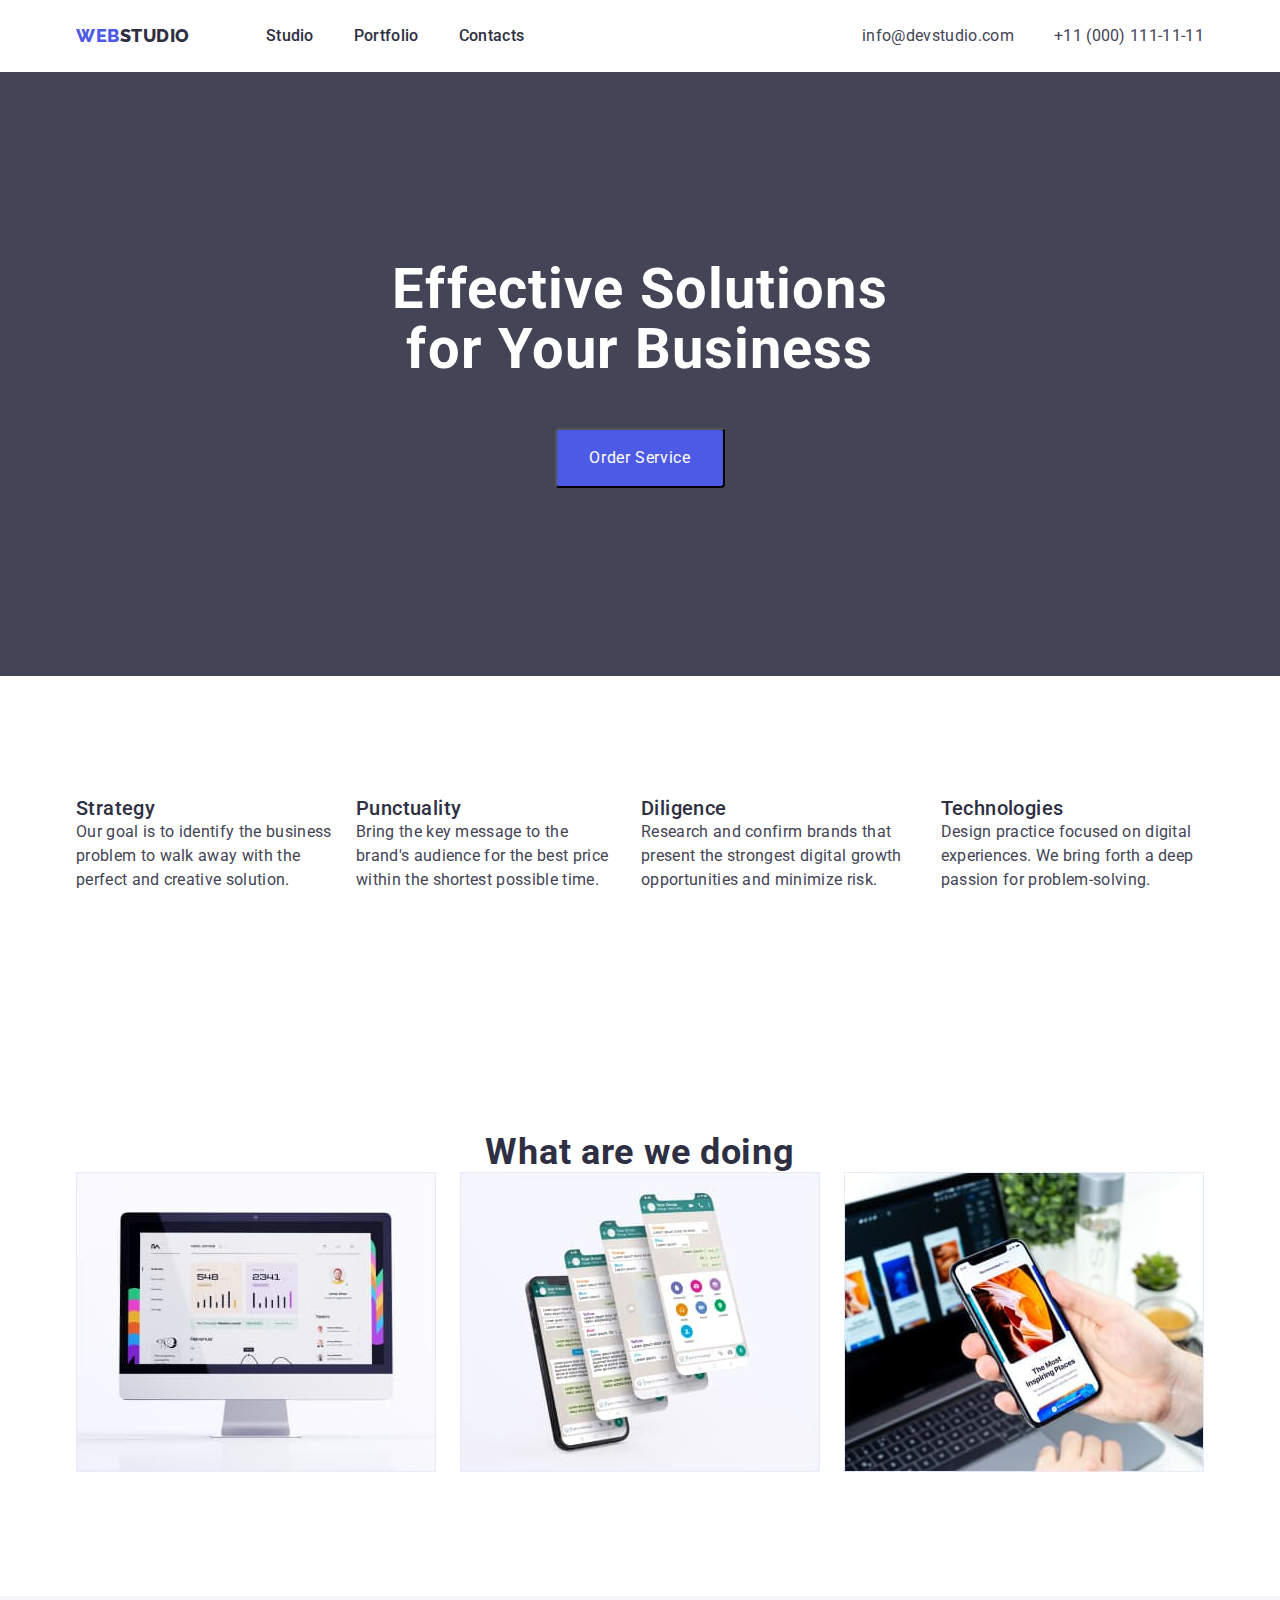
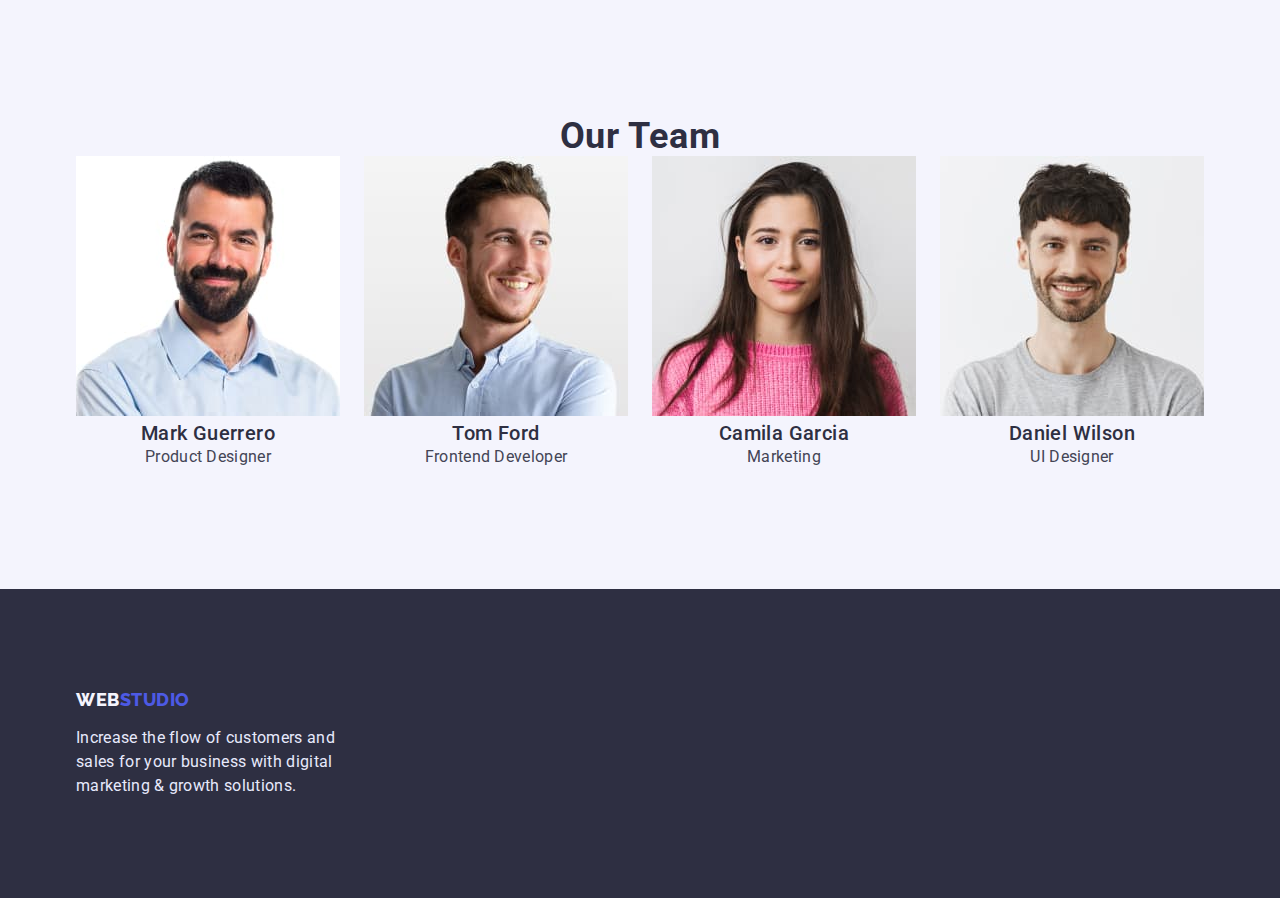
==== index.html @ 2b654e38 "goit-markup-hw-04" ====
<!DOCTYPE html>
<html lang="en">

<head>
    <meta charset="UTF-8">
    <meta http-equiv="X-UA-Compatible" content="IE=edge">
    <meta name="viewport" content="width=device-width, initial-scale=1.0">
    <link rel="stylesheet"
        href="https://cdnjs.cloudflare.com/ajax/libs/modern-normalize/1.0.0/modern-normalize.min.css">
    <link rel="preconnect" href="https://fonts.googleapis.com">
    <link rel="preconnect" href="https://fonts.gstatic.com" crossorigin>
    <link
        href="https://fonts.googleapis.com/css2?family=Raleway:wght@800&family=Roboto:ital,wght@0,500;0,700;0,900;1,400&display=swap"
        rel="stylesheet">
    <title>WebStudio</title>
    <link rel="stylesheet" href="./CSS/style.css">

<body>
    <header class="header">
        <div class="container">
            <div class="header-container">
                <nav class="header-nav">
                    <a class="logo" href=" ./index.html"><span class="nameone">Web</span>Studio</a>

                    <ul class="navilinks">
                        <li>
                            <a href="index.html">Studio</a>
                        </li>
                        <li>
                            <a href="portfolio.html">Portfolio</a>
                        </li>
                        <li>
                            <a href="">Contacts</a>
                        </li>

                    </ul>
                </nav>
                <address>
                    <ul class="address">
                        <li>
                            <a href="mailto:info@devstudio.com"> info@devstudio.com </a>
                        </li>
                        <li>
                            <a href="tel:+110001111111">+11 (000) 111-11-11</a>
                        </li>
                    </ul>
                </address>
            </div>
        </div>
    </header>
    <main>

        <section class="hero">
            <div class="container">
                <h1 class="hero-title">Effective Solutions for Your Business</h1>
                <button class="orderbut" type="button ">Order Service</button>
            </div>
        </section>

        <section class="section">
            <div class="container">

                <!-- <h2>Strategy</h2> -->
                <ul class="title-container">
                    <li>
                        <h3 class="title-name">Strategy</h3>
                        <p class="title-about">
                            Our goal is to identify the business problem to walk away with the perfect and creative
                            solution.
                        </p>
                    </li>

                    <li>
                        <h3 class="title-name">Punctuality</h3>
                        <p class="title-about">
                            Bring the key message to the brand's audience for the best price within the shortest
                            possible
                            time.
                        </p>
                    </li>

                    <li>
                        <h3 class="title-name">Diligence</h3>
                        <p class="title-about">
                            Research and confirm brands that present the strongest digital growth opportunities and
                            minimize
                            risk.
                        </p>
                    </li>

                    <li>
                        <h3 class="title-name">Technologies</h3>
                        <p class="title-about">
                            Design practice focused on digital experiences. We bring forth a deep passion for
                            problem-solving.
                        </p>

                    </li>
                </ul>

            </div>
        </section>
        <section class="section">
            <div class="container">
                <div class="photo">
                    <h2> What are we doing </h2>

                    <ul class="photo-title">
                        <li class="image-title">
                            <img src="./images/photo71.jpg" alt="computer" width="360" height="300">
                        </li>
                        <li class="image-title">
                            <img src="./images/photo72.jpg" alt="messenger" width="360" height="300">
                        </li>
                        <li class="image-title">
                            <img src="./images/photo73.jpg" alt="phone" width="360" height="300">
                        </li>
                    </ul>
                </div>
            </div>

        </section>
        <section class="section-team">
            <div class="container">
                <h2 class="our-team">Our Team</h2>
                <ul class="team-class">
                    <li class="team-photo">
                        <img src="./images/mark.jpg" alt="mark" width="264" height="260">
                        <h3 class="team-name">Mark Guerrero</h3>
                        <p class="team-job">
                            Product Designer
                        </p>
                    </li>
                    <li class="team-photo">
                        <img src="./images/tom.jpg" alt="tom" width="264" height="260">
                        <h3 class="team-name"> Tom Ford </h3>
                        <p class="team-job">
                            Frontend Developer
                        </p>
                    </li>
                    <li class="team-photo">
                        <img src="./images/camila.jpg" alt="camila" width="264" height="260">
                        <h3 class="team-name">Camila Garcia</h3>
                        <p class="team-job">
                            Marketing
                        </p>
                    </li>
                    <li class="team-photo">
                        <img src="./images/daniel.jpg" alt="daniel" width="264" height="260">
                        <h3 class="team-name">Daniel Wilson</h3>
                        <p class="team-job">
                            UI Designer
                        </p>
                    </li>
                </ul>
            </div>
        </section>


    </main>
    <footer class="foot">
        <div class="container">
            <a class="footer-logo" href=" ./index.html"><span class="footer-name">Web</span>Studio</a>
            <p class="foter-item">Increase the flow of customers and sales for your business with digital marketing &
                growth
                solutions.</p>
        </div>
    </footer>
</body>

</html>
---- CSS/style.css ----
:root {
    --color-body: #ffff;
    --color-primery: #2E2F42;
    --color-secondary: #434455;
    --color-brand: #4D5AE5;
    --color-firstlight: #F4F4FD;
    --color-secondlight: #E7E9FC;
    --color-withlight: #ffff;
    --color-pressed: #404bbf;
    --color-border: #E7E9FC;
}

body {
    font-family: Roboto, sans-serif;

    color: var(--color-primery)
}

p,
h1,
h2,
h3,
h4,
h5,
h6 {
    margin-top: 0;
    margin-bottom: 0;
}

ul {
    text-decoration: none;
    list-style: none;
    margin: 0;
    padding: 0;
}

/* li { 
    list-style: none;
    margin: 0;
    padding: 0;
    text-decoration: none;
}*/

.section {
    padding: 120px 0;
}

.section-team {
    padding: 120px 0;
}

.container {
    max-width: 1158px;
    width: 100%;
    margin: 0 auto;
    padding: 0 15px;

}

/*header*/

.logo {
    font-family: Raleway, sans-serif;
    text-decoration: none;
    color: var(--color-primery);
    font-size: 18px;
    font-weight: 800;
    text-transform: uppercase;
    letter-spacing: 0.03em;
    line-height: 1.333;

}

.nameone {
    color: var(--color-brand);
}



.navilinks {
    color: var(--color-primery);
    font-size: 16px;
    font-weight: 500;
    line-height: 1.5;
    letter-spacing: 0.02em;
    display: flex;
    align-items: center;
    gap: 40px;
    padding: 24px 0;
    ;
}



.navilinks a {
    color: var(--color-primery);
    text-decoration: none;
    font-size: 16px;
    line-height: 1.5;
    letter-spacing: 0.02em;


}

.navilinks a:hover {
    color: var(--color-brand);
}

.address {
    display: flex;
    align-items: center;
    gap: 40px;
}


.address a {
    color: var(--color-secondary);
    font-size: 16px;
    font-style: normal;
    text-decoration: none;
    line-height: 1.5;
    letter-spacing: 0.02em;
}

.address a:hover {
    color: var(--color-brand);
}


.header-container {
    display: flex;
    align-items: center;
    gap: 40px;
}

.header-nav {
    display: flex;
    align-items: center;
    gap: 76px;
    flex-grow: 1;
}

/*hero section*/

.hero-title {
    font-size: 56px;
    color: var(--color-withlight);
    width: 496px;
    line-height: 1.071;
    letter-spacing: 0.02em;
    text-align: center;
    margin: 0 auto;
    margin-bottom: 48px;
}


.hero {
    background-color: var(--color-secondary);
    padding-top: 188px;
    padding-bottom: 188px;
    text-align: center;

}


.orderbut {
    color: var(--color-withlight);
    background-color: var(--color-brand);
    cursor: pointer;
    border-radius: 4px;
    font-family: Roboto, sans-serif;
    font-size: 16px;
    line-height: 1.5;
    letter-spacing: 0.04em;
    text-align: center;
    padding: 16px 32px;


}

.orderbut:hover {
    background-color: var(--color-pressed);
}

.orderbut:focus {
    background-color: var(--color-pressed);
}

/*main title section*/

.title-name {
    font-weight: 500;
    font-size: 20px;
    line-height: 1.2;
    letter-spacing: 0.02em;
    color: var(--color-primery);

}

.title-about {
    font-size: 16px;
    line-height: 1.5;
    letter-spacing: 0.02em;
    color: var(--color-secondary);
}

.title-container {
    display: flex;
    gap: 24px;
}


/*photo section*/

.photo h2 {
    font-size: 36px;
    line-height: 1.111;
    letter-spacing: 0.02em;
    color: var(--color-primery);
    text-align: center;
}

.photo-title {
    display: flex;
    gap: 24px;
    align-items: center;
    justify-content: center
}

.image-title {
    flex-basis: calc((100%-2*24px)/3);


}

/*team section*/

/*
.team {
    background-color: var(--color-firstlight);

} */

.our-team {
    font-size: 36px;
    line-height: 1.111;
    letter-spacing: 0.02em;
    text-align: center;

}

.team-name {
    font-weight: 500;
    font-size: 20px;
    line-height: 1.2;
    letter-spacing: 0.02em;
    color: var(--color-primery);
    text-align: center;
}

.team-job {
    font-size: 16px;
    line-height: 1.5;
    letter-spacing: 0.02em;
    color: var(--color-secondary);
    text-align: center;
}




.team-class {
    display: flex;
    gap: 24px;
    justify-content: center;

}



.team-photo {
    flex-basis: calc((100%-3*24px)/4);
    border-radius: 0px 0px 4px 4px
}

.section-team {
    background-color: var(--color-firstlight);
}

/*footer section*/

.foot {
    background-color: var(--color-primery);
    padding-top: 100px;
    padding-bottom: 100px;
}

.foter-item {
    padding-top: 16px;
}


.foot p {
    width: 266px;
    font-size: 16px;
    line-height: 1.5;
    letter-spacing: 0.02em;
    color: var(--color-secondlight);
}

.footer-logo {
    font-family: Raleway, sans-serif;
    text-decoration: none;
    color: var(--color-brand);
    font-size: 18px;
    font-weight: 800;
    text-transform: uppercase;
    letter-spacing: 0.03em;
    line-height: 1.174;

}

.footer-name {
    color: var(--color-firstlight);
    text-transform: uppercase;
    font-size: 18px;
    font-weight: 800;
    letter-spacing: 0.03em;
    line-height: 1.174;
}

/*section buttons rows*/

.buttons li {
    font-family: Roboto, sans-serif;
}

.buttons {
    display: flex;
    gap: 24px;
    justify-content: center;

}

.btn {
    font-size: 16px;
    font-weight: 500;
    background-color: var(--color-firstlight);
    border-radius: 4px;
    border-color: var(--color-secondlight);
    border-width: thin;
    cursor: pointer;
    font-family: roboto;
    color: var(--color-brand);
    list-style: none;
    line-height: 1.5;
    letter-spacing: 0.04em;
    padding: 12px 24px;

}

.btn:hover {
    background-color: var(--color-brand);
    color: var(--color-withlight);
}

.btn:focus {
    background-color: var(--color-brand);
    color: var(--color-withlight);
}


.section-rows {
    padding-top: 96px;
    padding-bottom: 120px;
}

.section-rows h2 {
    font-weight: 500;
    font-size: 20px;
    line-height: 1.2;
    letter-spacing: 0.02em;
    color: var(--color-primery);
    padding-bottom: 8px;
    margin: 0;
}

.section-rows p {
    font-size: 16px;
    line-height: 1.5;
    letter-spacing: 0.02em;
    color: var(--color-secondary);
}

/*servises section*/

.servises {
    margin-top: 72px;
    display: flex;
    gap: 48px 24px;
    flex-wrap: wrap;
}

.servises-photo {
    flex-basis: calc((100% - 2 * 24px) / 3);

}

.servises-items {
    text-align: left;
    border-left: 1px solid var(--color-border);
    border-right: 1px solid var(--color-border);
    border-bottom: 1px solid var(--color-border);
    padding: 32px 0 0 16px;

}
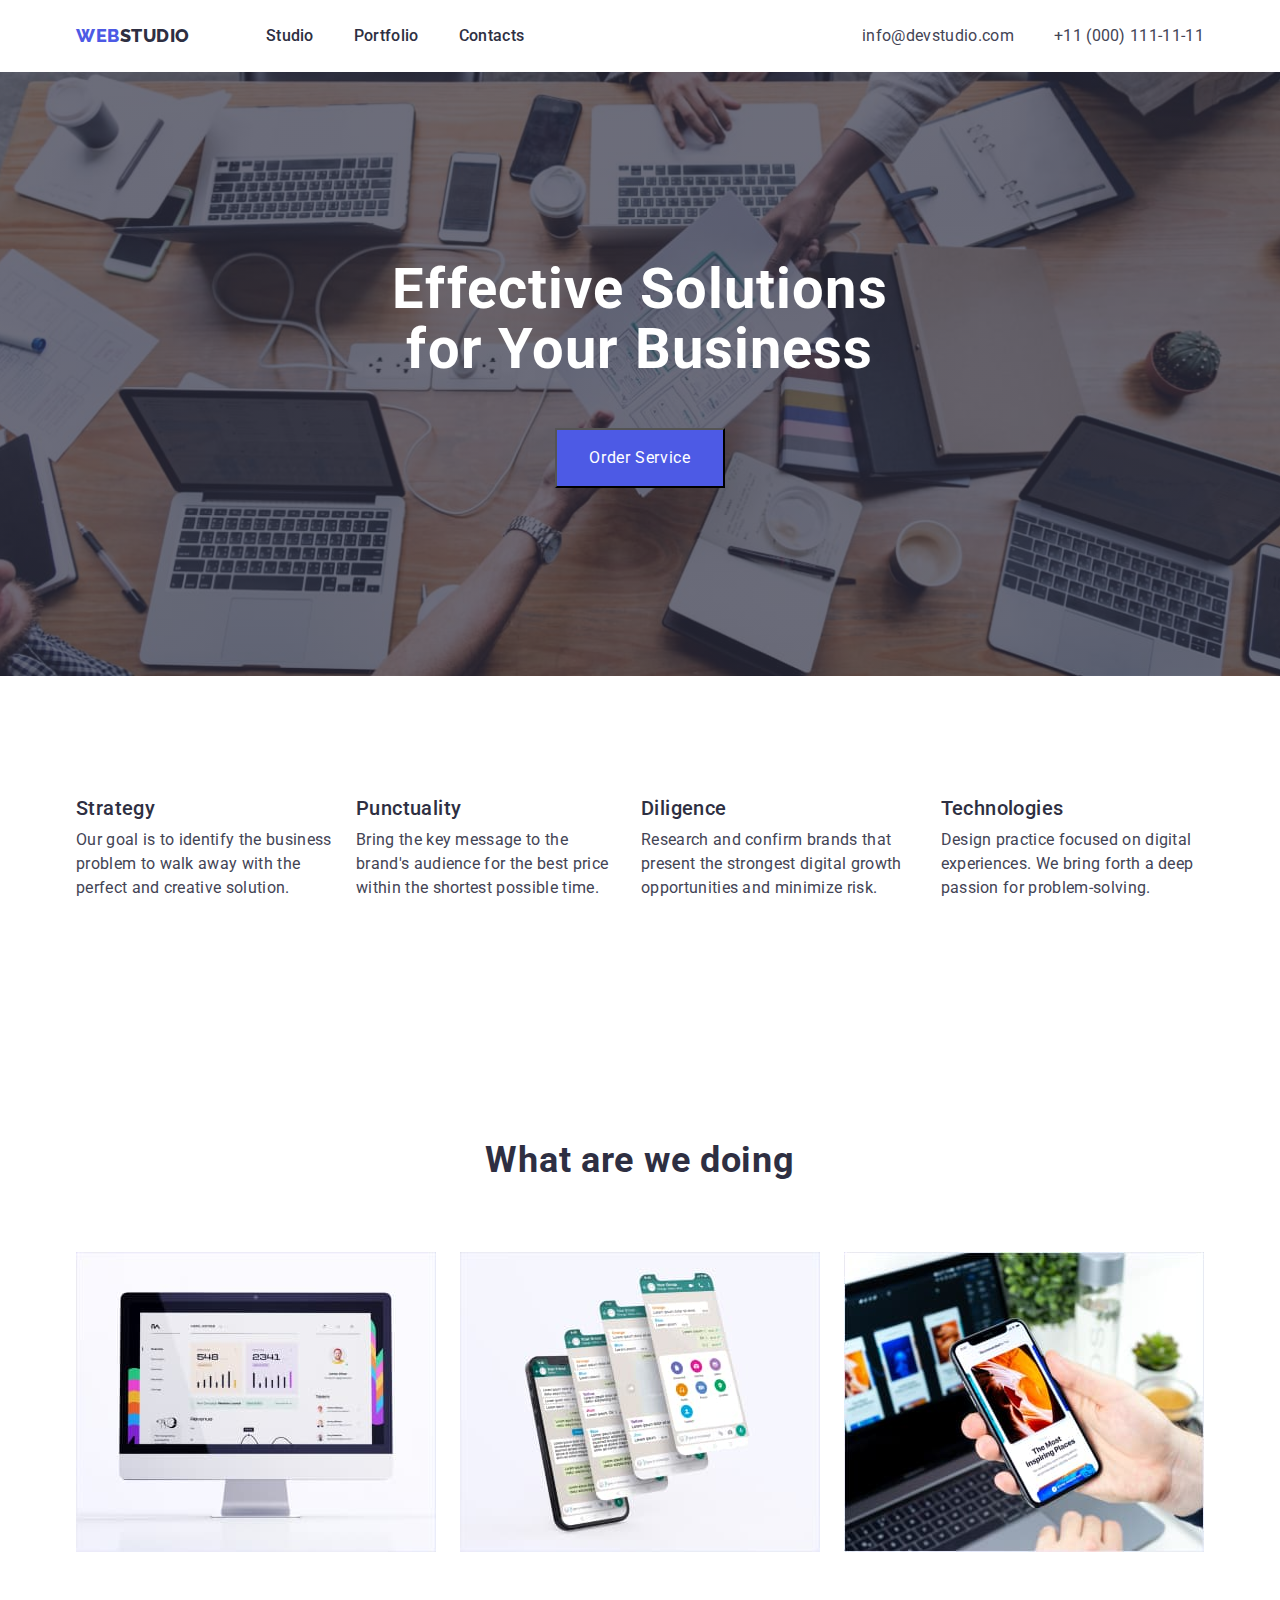
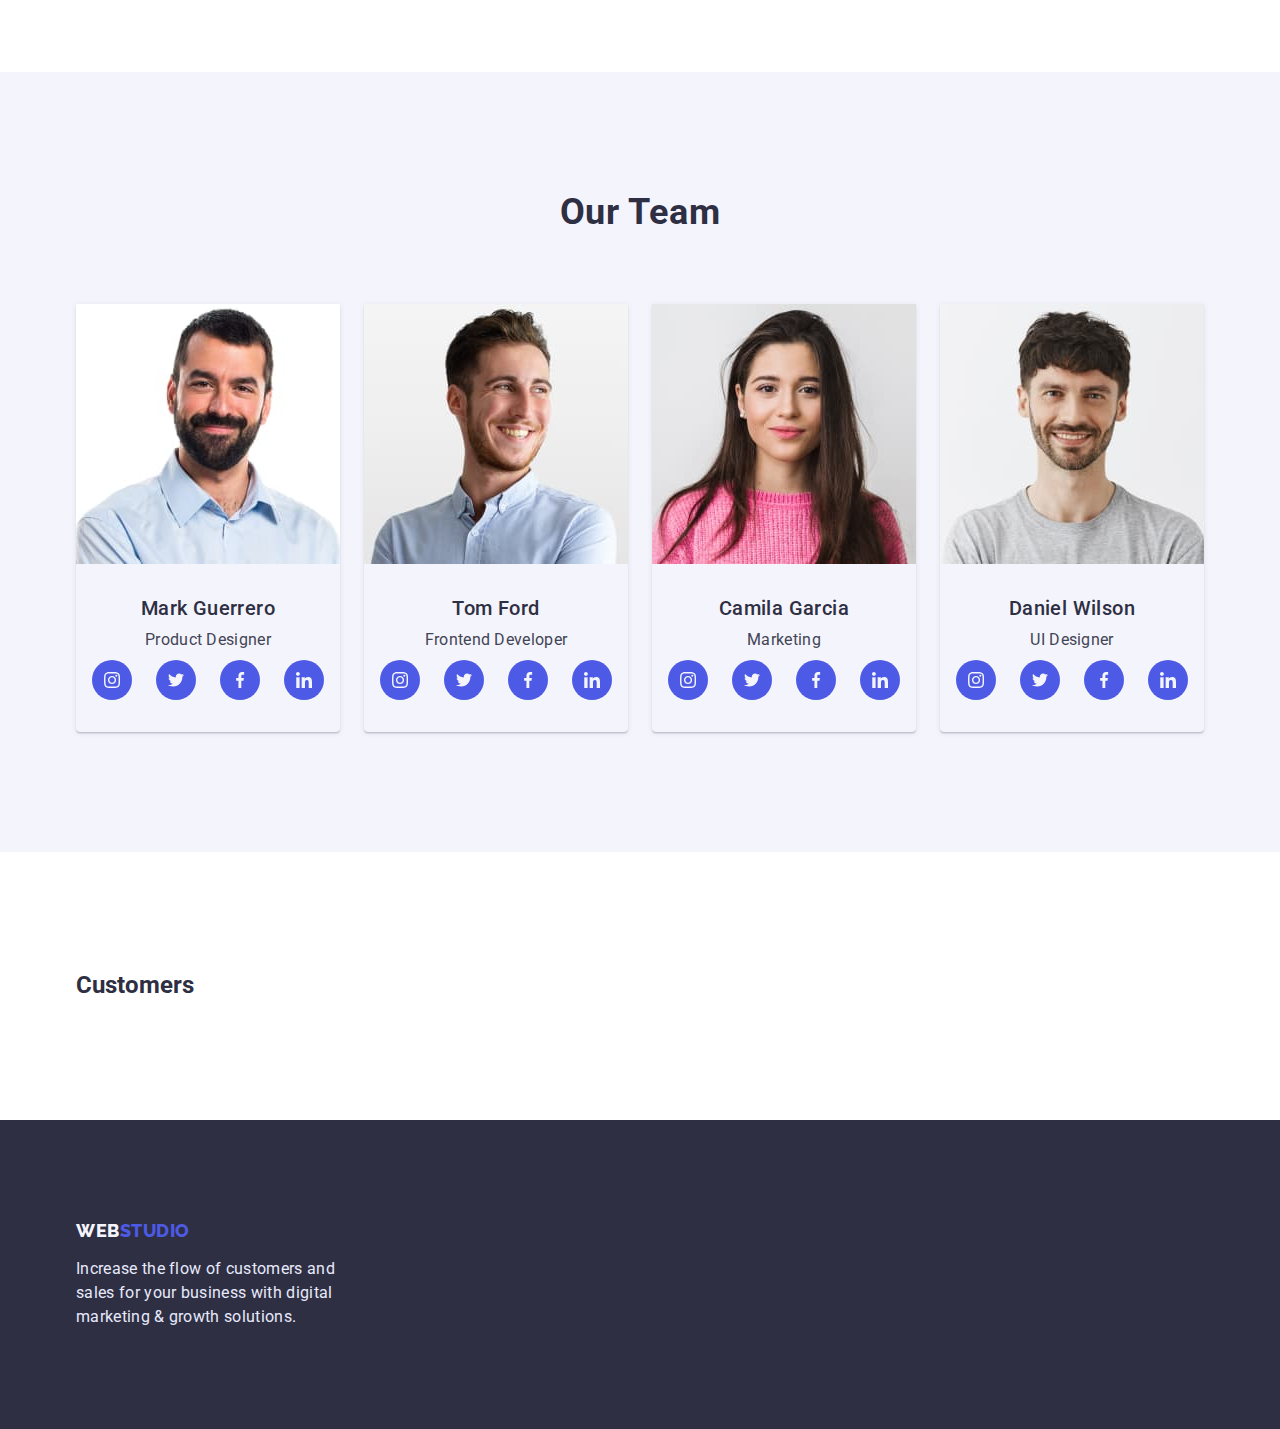
==== commit c0ff5009: "goit-markup-hw-04" ====
--- a/index.html
+++ b/index.html
@@ -103,7 +103,7 @@
         <section class="section">
             <div class="container">
                 <div class="photo">
-                    <h2> What are we doing </h2>
+                    <h2 class="about-job"> What are we doing </h2>
 
                     <ul class="photo-title">
                         <li class="image-title">
@@ -130,13 +130,74 @@
                         <p class="team-job">
                             Product Designer
                         </p>
-                    </li>
+                        <ul class="social-list">
+                            <li class="social-item">
+                                <a class="social-link" href="#">
+                                    <svg class="social-icon">
+                                        <use href="./images/icons.svg#icon-instagram-2"></use>
+                                    </svg>
+                                </a>
+                            </li>
+                            <li class="social-item">
+                                <a class="social-link" href="#">
+                                    <svg class="social-icon">
+                                        <use href="./images/icons.svg#icon-twitter-1"></use>
+                                    </svg>
+                                </a>
+                            </li>
+                            <li class="social-item">
+                                <a class="social-link" href="#">
+                                    <svg class="social-icon">
+                                        <use href="./images/icons.svg#icon-facebook-1"></use>
+                                    </svg>
+                                </a>
+                            </li>
+                            <li class="social-item">
+                                <a class="social-link" href="#">
+                                    <svg class="social-icon">
+                                        <use href="./images/icons.svg#icon-linkedin-1"></use>
+                                    </svg>
+                                </a>
+                            </li>
+                        </ul>
+                    </li>
+
                     <li class="team-photo">
                         <img src="./images/tom.jpg" alt="tom" width="264" height="260">
                         <h3 class="team-name"> Tom Ford </h3>
                         <p class="team-job">
                             Frontend Developer
                         </p>
+                        <ul class="social-list">
+                            <li class="social-item">
+                                <a class="social-link" href="#">
+                                    <svg class="social-icon">
+                                        <use href="./images/icons.svg#icon-instagram-2"></use>
+                                    </svg>
+                                </a>
+                            </li>
+                            <li class="social-item">
+                                <a class="social-link" href="#">
+                                    <svg class="social-icon">
+                                        <use href="./images/icons.svg#icon-twitter-1"></use>
+                                    </svg>
+                                </a>
+                            </li>
+                            <li class="social-item">
+                                <a class="social-link" href="#">
+                                    <svg class="social-icon">
+                                        <use href="./images/icons.svg#icon-facebook-1"></use>
+                                    </svg>
+                                </a>
+                            </li>
+                            <li class="social-item">
+                                <a class="social-link" href="#">
+                                    <svg class="social-icon">
+                                        <use href="./images/icons.svg#icon-linkedin-1"></use>
+                                    </svg>
+                                </a>
+                            </li>
+                        </ul>
                     </li>
                     <li class="team-photo">
                         <img src="./images/camila.jpg" alt="camila" width="264" height="260">
@@ -144,6 +205,36 @@
                         <p class="team-job">
                             Marketing
                         </p>
+                        <ul class="social-list">
+                            <li class="social-item">
+                                <a class="social-link" href="#">
+                                    <svg class="social-icon">
+                                        <use href="./images/icons.svg#icon-instagram-2"></use>
+                                    </svg>
+                                </a>
+                            </li>
+                            <li class="social-item">
+                                <a class="social-link" href="#">
+                                    <svg class="social-icon">
+                                        <use href="./images/icons.svg#icon-twitter-1"></use>
+                                    </svg>
+                                </a>
+                            </li>
+                            <li class="social-item">
+                                <a class="social-link" href="#">
+                                    <svg class="social-icon">
+                                        <use href="./images/icons.svg#icon-facebook-1"></use>
+                                    </svg>
+                                </a>
+                            </li>
+                            <li class="social-item">
+                                <a class="social-link" href="#">
+                                    <svg class="social-icon">
+                                        <use href="./images/icons.svg#icon-linkedin-1"></use>
+                                    </svg>
+                                </a>
+                            </li>
+                        </ul>
                     </li>
                     <li class="team-photo">
                         <img src="./images/daniel.jpg" alt="daniel" width="264" height="260">
@@ -151,11 +242,51 @@
                         <p class="team-job">
                             UI Designer
                         </p>
+                        <ul class="social-list">
+                            <li class="social-item">
+                                <a class="social-link" href="#">
+                                    <svg class="social-icon">
+                                        <use href="./images/icons.svg#icon-instagram-2"></use>
+                                    </svg>
+                                </a>
+                            </li>
+                            <li class="social-item">
+                                <a class="social-link" href="#">
+                                    <svg class="social-icon">
+                                        <use href="./images/icons.svg#icon-twitter-1"></use>
+                                    </svg>
+                                </a>
+                            </li>
+                            <li class="social-item">
+                                <a class="social-link" href="#">
+                                    <svg class="social-icon">
+                                        <use href="./images/icons.svg#icon-facebook-1"></use>
+                                    </svg>
+                                </a>
+                            </li>
+                            <li class="social-item">
+                                <a class="social-link" href="#">
+                                    <svg class="social-icon">
+                                        <use href="./images/icons.svg#icon-linkedin-1"></use>
+                                    </svg>
+                                </a>
+                            </li>
+                        </ul>
                     </li>
                 </ul>
             </div>
         </section>
-
+        <section class="section">
+            <div class="container">
+                <h2> Customers </h2>
+                <ul>
+                    <li>
+
+                    </li>
+
+                </ul>
+            </div>
+        </section>
 
     </main>
     <footer class="foot">
--- a/CSS/style.css
+++ b/CSS/style.css
@@ -34,6 +34,10 @@
     padding: 0;
 }
 
+img {
+    display: block;
+}
+
 /* li { 
     list-style: none;
     margin: 0;
@@ -159,15 +163,22 @@
     padding-top: 188px;
     padding-bottom: 188px;
     text-align: center;
-
-}
+    background-image:
+        linear-gradient(rgba(46, 47, 66, 0.7), rgba(46, 47, 66, 0.7)),
+        url(../images/herophoto.jpg);
+    background-repeat: no-repeat;
+    background-position: center;
+    background-size: cover;
+
+}
+
 
 
 .orderbut {
     color: var(--color-withlight);
     background-color: var(--color-brand);
     cursor: pointer;
-    border-radius: 4px;
+    /* border-radius: 4px;*/
     font-family: Roboto, sans-serif;
     font-size: 16px;
     line-height: 1.5;
@@ -194,6 +205,7 @@
     line-height: 1.2;
     letter-spacing: 0.02em;
     color: var(--color-primery);
+    padding-bottom: 8px;
 
 }
 
@@ -212,12 +224,13 @@
 
 /*photo section*/
 
-.photo h2 {
+.about-job {
     font-size: 36px;
     line-height: 1.111;
     letter-spacing: 0.02em;
     color: var(--color-primery);
     text-align: center;
+    margin-bottom: 72px;
 }
 
 .photo-title {
@@ -246,6 +259,7 @@
     line-height: 1.111;
     letter-spacing: 0.02em;
     text-align: center;
+    margin-bottom: 72px;
 
 }
 
@@ -256,6 +270,9 @@
     letter-spacing: 0.02em;
     color: var(--color-primery);
     text-align: center;
+    padding-top: 32px;
+    padding-bottom: 8px;
+    ;
 }
 
 .team-job {
@@ -264,6 +281,7 @@
     letter-spacing: 0.02em;
     color: var(--color-secondary);
     text-align: center;
+    padding-bottom: 8px;
 }
 
 
@@ -274,14 +292,62 @@
     gap: 24px;
     justify-content: center;
 
+
 }
 
 
 
 .team-photo {
     flex-basis: calc((100%-3*24px)/4);
-    border-radius: 0px 0px 4px 4px
-}
+    border-radius: 0px 0px 4px 4px;
+    box-shadow: 0px 1px 6px rgba(46, 47, 66, 0.08),
+        0px 1px 1px rgba(46, 47, 66, 0.16),
+        0px 2px 1px rgba(46, 47, 66, 0.08);
+}
+
+/*social*/
+
+.social-item {
+    width: 40px;
+    height: 40px;
+}
+
+.social-link {
+    display: block;
+    width: 100%;
+    height: 100%;
+    background-color: var(--color-brand);
+    display: flex;
+    align-items: center;
+    justify-content: center;
+    border-radius: 50%;
+}
+
+.social-link:hover {
+    fill: var(--color-pressed);
+}
+
+
+.social-list {
+    padding-bottom: 32px;
+    display: flex;
+    gap: 24px;
+    padding-left: 16px;
+    padding-right: 16px;
+
+
+}
+
+.social-icon {
+    display: block;
+    width: 16px;
+    height: 16px;
+    fill: var(--color-firstlight);
+
+}
+
+
+
 
 .section-team {
     background-color: var(--color-firstlight);
@@ -411,6 +477,6 @@
     border-left: 1px solid var(--color-border);
     border-right: 1px solid var(--color-border);
     border-bottom: 1px solid var(--color-border);
-    padding: 32px 0 0 16px;
+    padding: 32px 0 32px 16px;
 
 }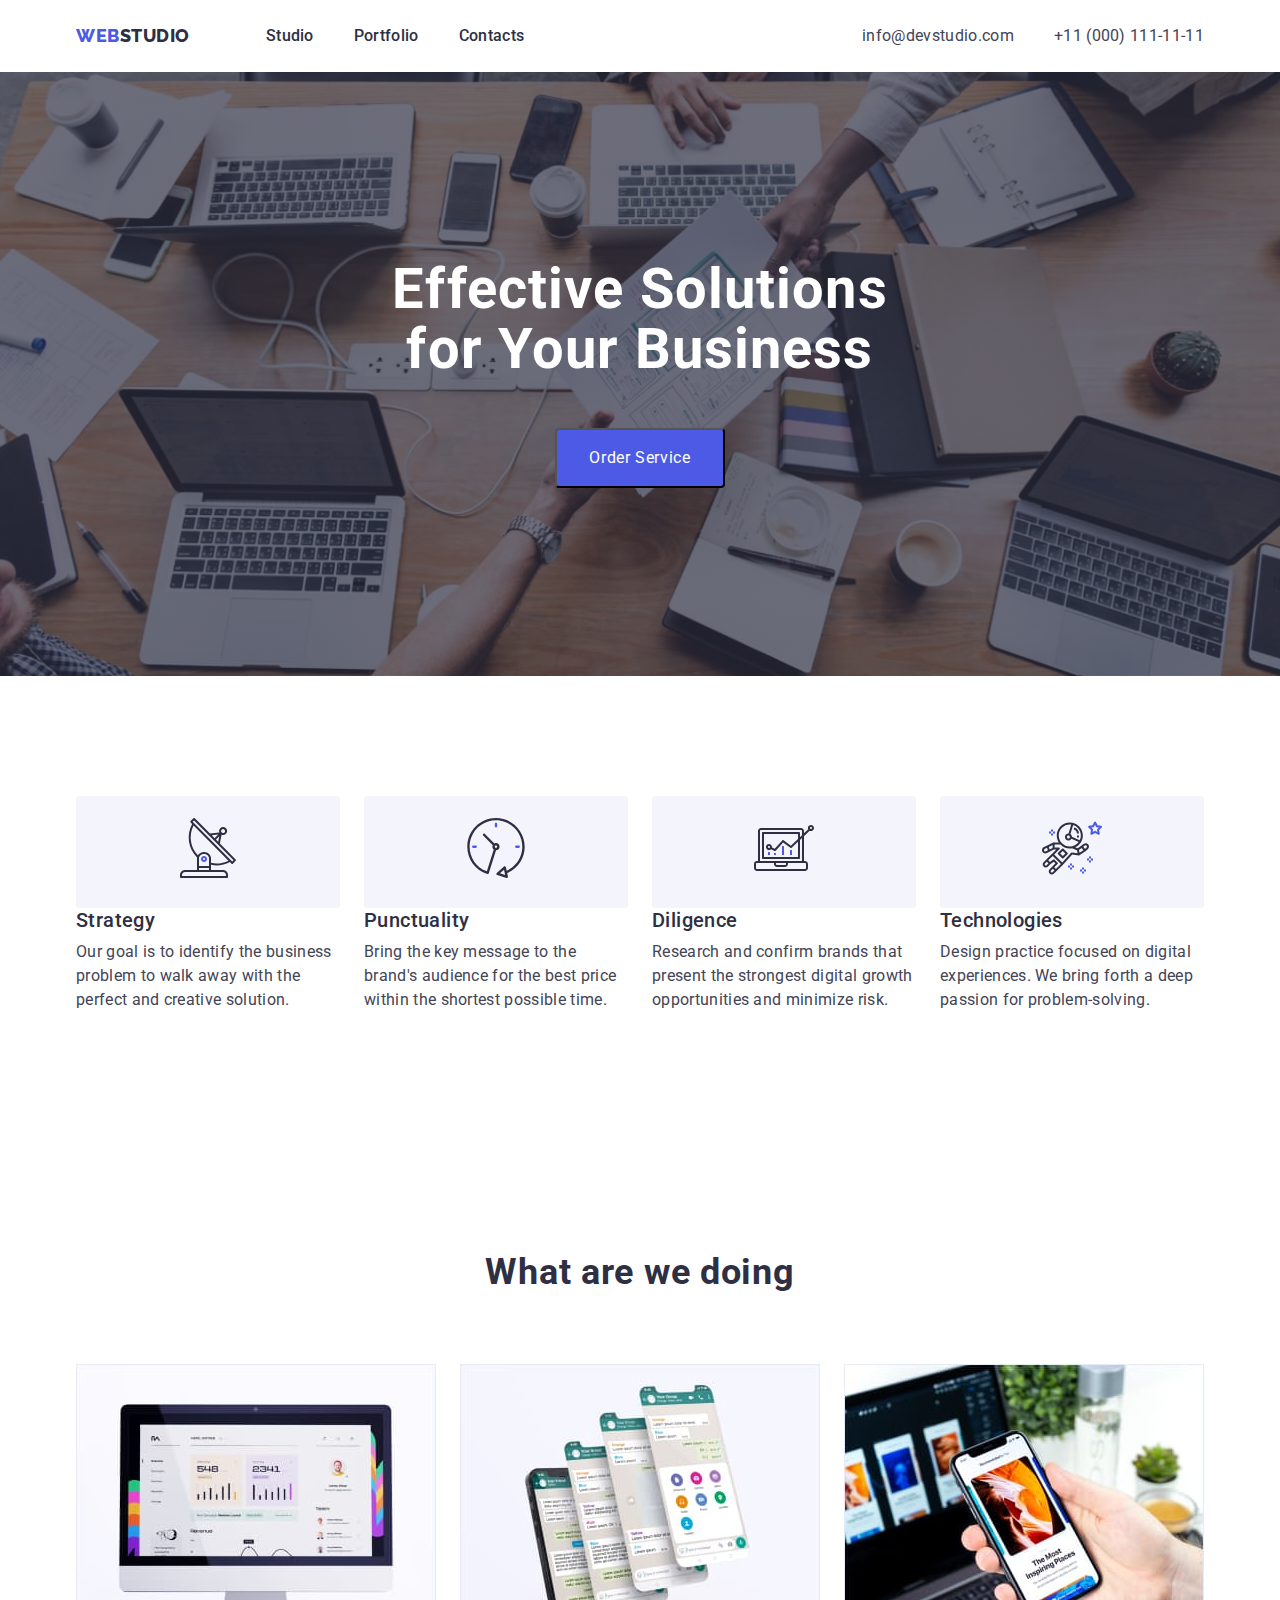
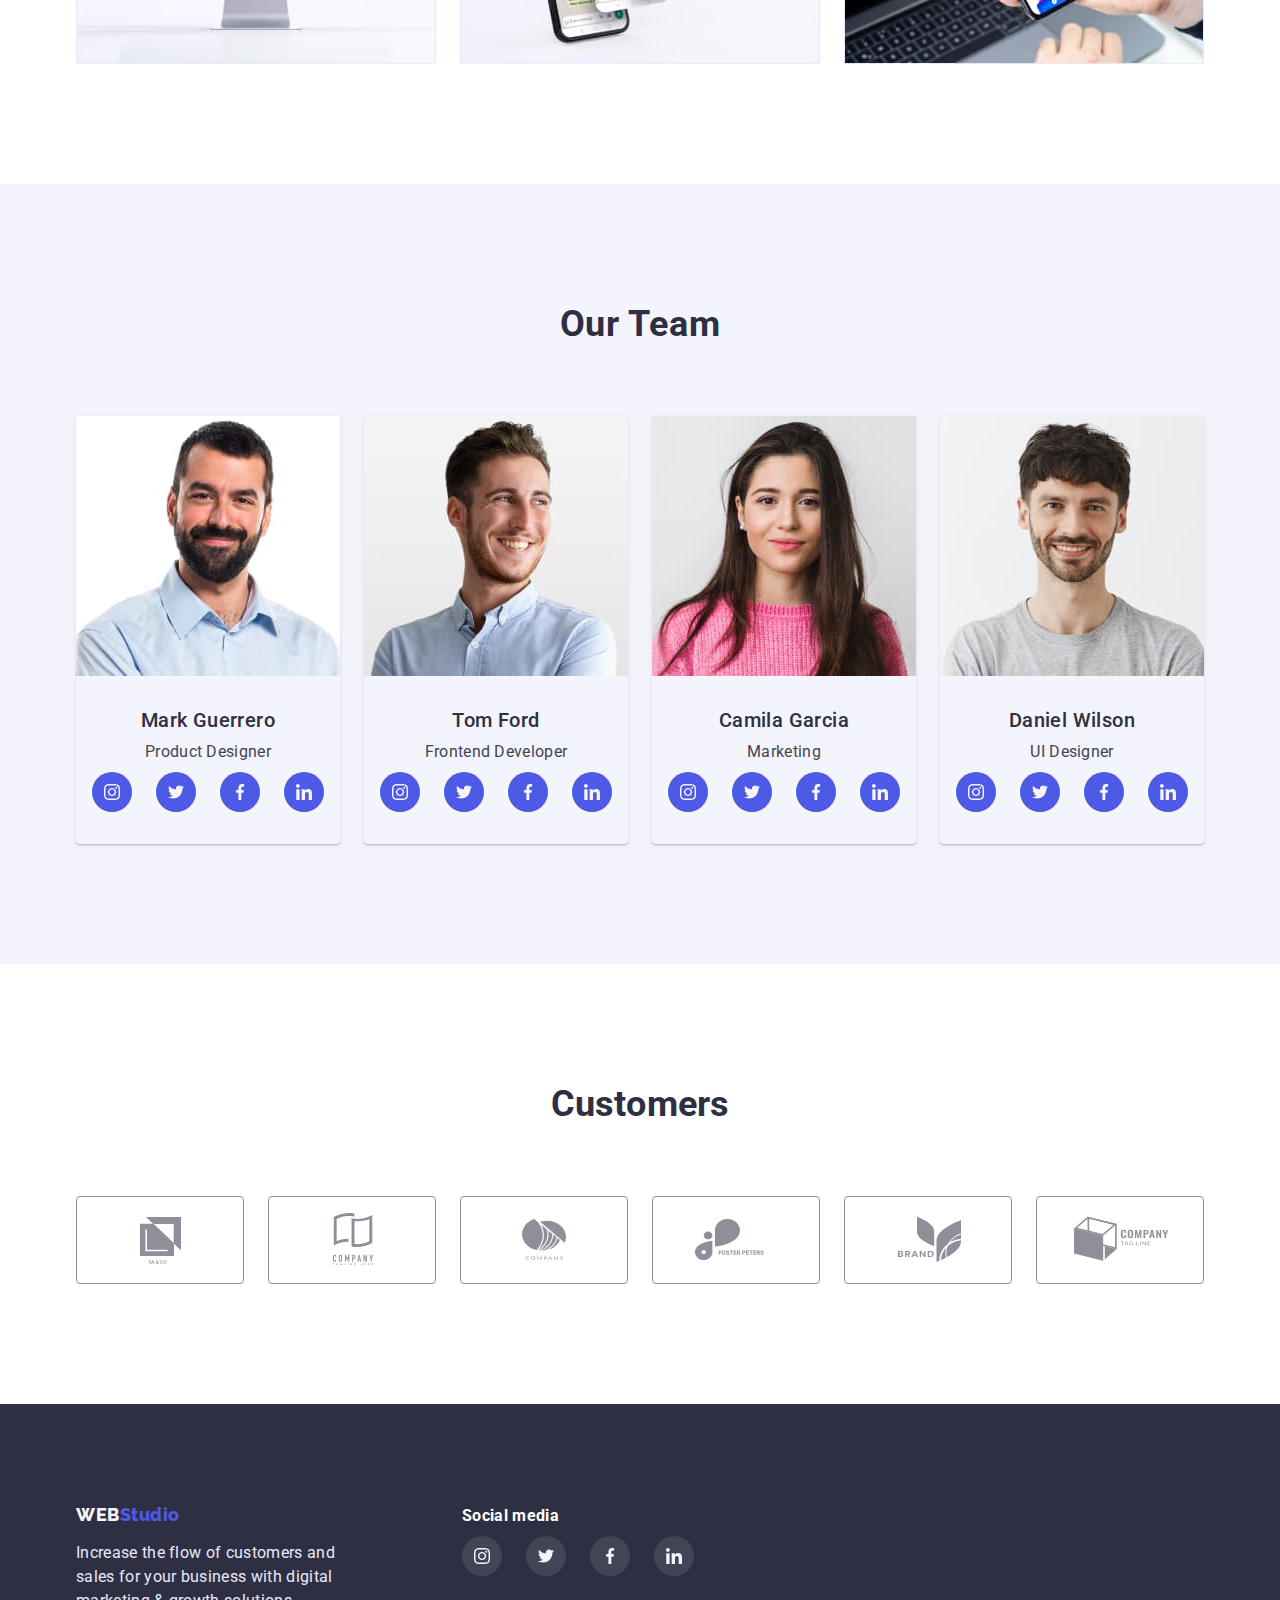
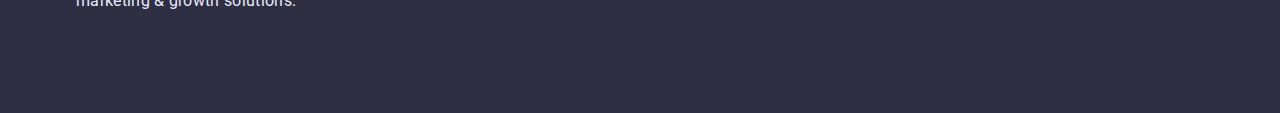
==== commit 9145599e: "goit-markup-hw-04" ====
--- a/index.html
+++ b/index.html
@@ -62,15 +62,26 @@
 
                 <!-- <h2>Strategy</h2> -->
                 <ul class="title-container">
-                    <li>
-                        <h3 class="title-name">Strategy</h3>
+                    <li class="title-row">
+                        <div class="title-box">
+                            <svg class="title-icon">
+                                <use href=" ./images/icons.svg#icon-antenna-1"></use>
+                            </svg>
+                        </div>
+                        <h3 class=" title-name">Strategy</h3>
                         <p class="title-about">
-                            Our goal is to identify the business problem to walk away with the perfect and creative
+                            Our goal is to identify the business problem to walk away with the perfect and
+                            creative
                             solution.
                         </p>
                     </li>
 
-                    <li>
+                    <li class="title-row">
+                        <div class="title-box">
+                            <svg class="title-icon">
+                                <use href=" ./images/icons.svg#icon-clock-1"></use>
+                            </svg>
+                        </div>
                         <h3 class="title-name">Punctuality</h3>
                         <p class="title-about">
                             Bring the key message to the brand's audience for the best price within the shortest
@@ -79,7 +90,12 @@
                         </p>
                     </li>
 
-                    <li>
+                    <li class="title-row">
+                        <div class="title-box">
+                            <svg class="title-icon">
+                                <use href=" ./images/icons.svg#icon-diagram-1"></use>
+                            </svg>
+                        </div>
                         <h3 class="title-name">Diligence</h3>
                         <p class="title-about">
                             Research and confirm brands that present the strongest digital growth opportunities and
@@ -88,7 +104,12 @@
                         </p>
                     </li>
 
-                    <li>
+                    <li class="title-row">
+                        <div class="title-box">
+                            <svg class="title-icon">
+                                <use href=" ./images/icons.svg#icon-astronaut-1"></use>
+                            </svg>
+                        </div>
                         <h3 class="title-name">Technologies</h3>
                         <p class="title-about">
                             Design practice focused on digital experiences. We bring forth a deep passion for
@@ -96,6 +117,7 @@
                         </p>
 
                     </li>
+
                 </ul>
 
             </div>
@@ -278,12 +300,63 @@
         </section>
         <section class="section">
             <div class="container">
-                <h2> Customers </h2>
-                <ul>
-                    <li>
-
-                    </li>
-
+                <h2 class="customers-title"> Customers </h2>
+                <ul class="customers-box">
+                    <li class="customers-row">
+                        <a class="customers-link" href="#">
+                            <svg class="customers-icon">
+                                <use href=" ./images/icons.svg#icon-yago"></use>
+                            </svg>
+                        </a>
+
+                    </li>
+                    <li class="customers-row">
+                        <a class="customers-link" href="#">
+
+                            <svg class="customers-icon">
+                                <use href=" ./images/icons.svg#icon-company"></use>
+                            </svg>
+                        </a>
+
+                    </li>
+                    <li class="customers-row">
+                        <a class="customers-link" href="#">
+
+                            <svg class="customers-icon">
+                                <use href=" ./images/icons.svg#icon-com"></use>
+                            </svg>
+                        </a>
+
+                    </li>
+                    <li class="customers-row">
+                        <a class="customers-link" href="#">
+
+                            <svg class="customers-icon">
+                                <use href=" ./images/icons.svg#icon-foster"></use>
+                            </svg>
+                        </a>
+
+                    </li>
+                    <li class="customers-row">
+                        <a class="customers-link" href="#">
+
+                            <svg class="customers-icon">
+                                <use href=" ./images/icons.svg#icon-brand"></use>
+                            </svg>
+                        </a>
+
+                    </li>
+                    <li class="customers-row">
+                        <a class="customers-link" href="#">
+
+                            <svg class="customers-icon">
+                                <use href=" ./images/icons.svg#icon-tagline"></use>
+                            </svg>
+                        </a>
+
+                    </li>
+
+                    </li>
                 </ul>
             </div>
         </section>
@@ -291,12 +364,51 @@
     </main>
     <footer class="foot">
         <div class="container">
-            <a class="footer-logo" href=" ./index.html"><span class="footer-name">Web</span>Studio</a>
-            <p class="foter-item">Increase the flow of customers and sales for your business with digital marketing &
-                growth
-                solutions.</p>
+            <div class="footer">
+                <div class="logo-box">
+                    <a class="footer-logo" href=" ./index.html"><span class="footer-name">Web</span>Studio</a>
+                    <p class="foter-item">Increase the flow of customers and sales for your business with digital
+                        marketing &
+                        growth
+                        solutions.</p>
+                </div>
+                <div>
+                    <h3 class="footer-social-item"> Social media </h3>
+                    <ul class="footer-social-list">
+                        <li class="footer-social-row">
+                            <a class="footer-social-link" href="#">
+                                <svg class="footer-social-icon">
+                                    <use href="./images/icons.svg#icon-instagram-2"></use>
+                                </svg>
+                            </a>
+                        </li>
+                        <li class="footer-social-row">
+                            <a class="footer-social-link" href="#">
+                                <svg class="footer-social-icon">
+                                    <use href="./images/icons.svg#icon-twitter-1"></use>
+                                </svg>
+                            </a>
+                        </li>
+                        <li class="footer-social-row">
+                            <a class="footer-social-link" href="#">
+                                <svg class="footer-social-icon">
+                                    <use href="./images/icons.svg#icon-facebook-1"></use>
+                                </svg>
+                            </a>
+                        </li>
+                        <li class="footer-social-row">
+                            <a class="footer-social-link" href="#">
+                                <svg class="footer-social-icon">
+                                    <use href="./images/icons.svg#icon-linkedin-1"></use>
+                                </svg>
+                            </a>
+                        </li>
+
+                </div>
+            </div>
         </div>
     </footer>
+
 </body>
 
 </html>--- a/CSS/style.css
+++ b/CSS/style.css
@@ -8,6 +8,7 @@
     --color-withlight: #ffff;
     --color-pressed: #404bbf;
     --color-border: #E7E9FC;
+    --color-customers-color: #8E8F99;
 }
 
 body {
@@ -178,7 +179,7 @@
     color: var(--color-withlight);
     background-color: var(--color-brand);
     cursor: pointer;
-    /* border-radius: 4px;*/
+    border-radius: 4px;
     font-family: Roboto, sans-serif;
     font-size: 16px;
     line-height: 1.5;
@@ -219,6 +220,29 @@
 .title-container {
     display: flex;
     gap: 24px;
+    justify-content: center;
+
+}
+
+.title-box {
+    width: 264px;
+    height: 112px;
+    background-color: var(--color-firstlight);
+    display: flex;
+    justify-content: center;
+    align-items: center;
+    border-radius: 4px;
+    padding-bottom: 8px;
+}
+
+.title.row:not(:last-child) {
+    margin-right: 24px;
+}
+
+.title-icon {
+    fill: var(--color-primery);
+    width: 60px;
+    height: 64px;
 }
 
 
@@ -313,7 +337,6 @@
 }
 
 .social-link {
-    display: block;
     width: 100%;
     height: 100%;
     background-color: var(--color-brand);
@@ -324,7 +347,8 @@
 }
 
 .social-link:hover {
-    fill: var(--color-pressed);
+    /* fill: var(--color-pressed); */
+    background-color: var(--color-pressed);
 }
 
 
@@ -339,7 +363,7 @@
 }
 
 .social-icon {
-    display: block;
+    /*display: block;*/
     width: 16px;
     height: 16px;
     fill: var(--color-firstlight);
@@ -363,16 +387,15 @@
 
 .foter-item {
     padding-top: 16px;
-}
-
-
-.foot p {
     width: 266px;
     font-size: 16px;
     line-height: 1.5;
     letter-spacing: 0.02em;
     color: var(--color-secondlight);
-}
+
+}
+
+
 
 .footer-logo {
     font-family: Raleway, sans-serif;
@@ -380,7 +403,6 @@
     color: var(--color-brand);
     font-size: 18px;
     font-weight: 800;
-    text-transform: uppercase;
     letter-spacing: 0.03em;
     line-height: 1.174;
 
@@ -394,6 +416,55 @@
     letter-spacing: 0.03em;
     line-height: 1.174;
 }
+
+.footer {
+    display: flex;
+    gap: 120px;
+
+}
+
+.footer-social-item {
+    color: var(--color-withlight);
+    font-size: 16px;
+    line-height: 1.5;
+    letter-spacing: 0.02em;
+    margin-bottom: 8px;
+
+}
+
+.footer-social-row {
+    width: 40px;
+    height: 40px;
+}
+
+
+
+
+.footer-social-link {
+    width: 100%;
+    height: 100%;
+    background-color: var(--color-primery);
+    background: rgba(255, 255, 255, 0.1);
+    display: flex;
+    align-items: center;
+    justify-content: center;
+    border-radius: 50%;
+}
+
+.footer-social-list {
+    display: flex;
+    gap: 24px;
+    justify-content: right;
+
+
+}
+
+.footer-social-icon {
+    width: 16px;
+    height: 16px;
+    fill: var(--color-firstlight);
+}
+
 
 /*section buttons rows*/
 
@@ -458,6 +529,44 @@
     color: var(--color-secondary);
 }
 
+/*customers*/
+
+.customers-title {
+    font-size: 36px;
+    line-height: 1.111;
+    letter-spacing: 0.002em;
+    color: var(--color-primery);
+    text-align: center;
+    margin-bottom: 72px;
+
+}
+
+.customers-box {
+    display: flex;
+    gap: 24px;
+    justify-content: center;
+    align-content: center;
+}
+
+.customers-row {
+    width: 168px;
+    height: 88px;
+    border-radius: 4px;
+    border: 1px solid var(--color-customers-color);
+    display: flex;
+    align-items: center;
+    justify-content: center;
+}
+.customers-icon {
+    width: 104px;
+    height: 56px;
+    fill: var(--color-customers-color);
+   
+}
+
+
+
+
 /*servises section*/
 
 .servises {
@@ -469,6 +578,7 @@
 
 .servises-photo {
     flex-basis: calc((100% - 2 * 24px) / 3);
+    cursor: pointer;
 
 }
 
@@ -478,5 +588,11 @@
     border-right: 1px solid var(--color-border);
     border-bottom: 1px solid var(--color-border);
     padding: 32px 0 32px 16px;
-
+ 
+
+}
+.servises-items:hover {
+    box-shadow: 0px 1px 6px rgba(46, 47, 66, 0.08),
+    0px 1px 1px rgba(46, 47, 66, 0.16),
+    0px 2px 1px rgba(46, 47, 66, 0.08);
 }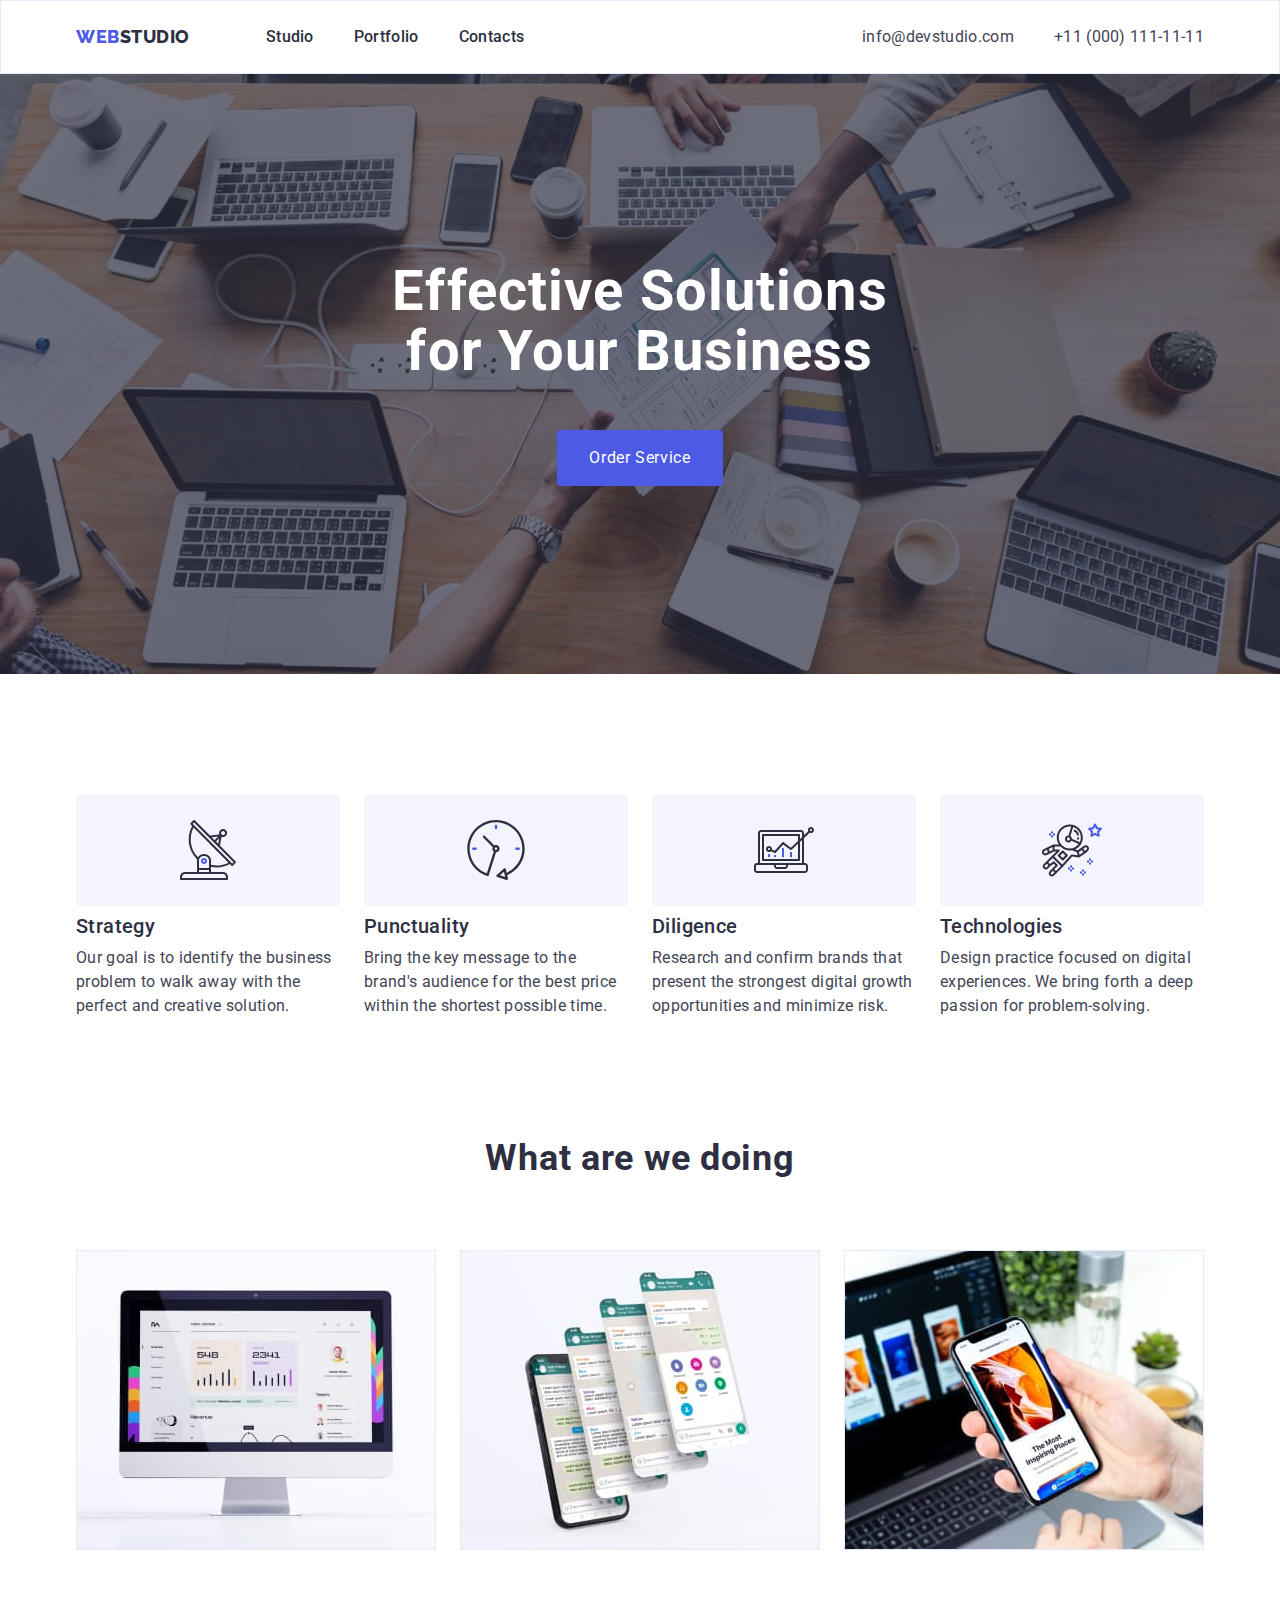
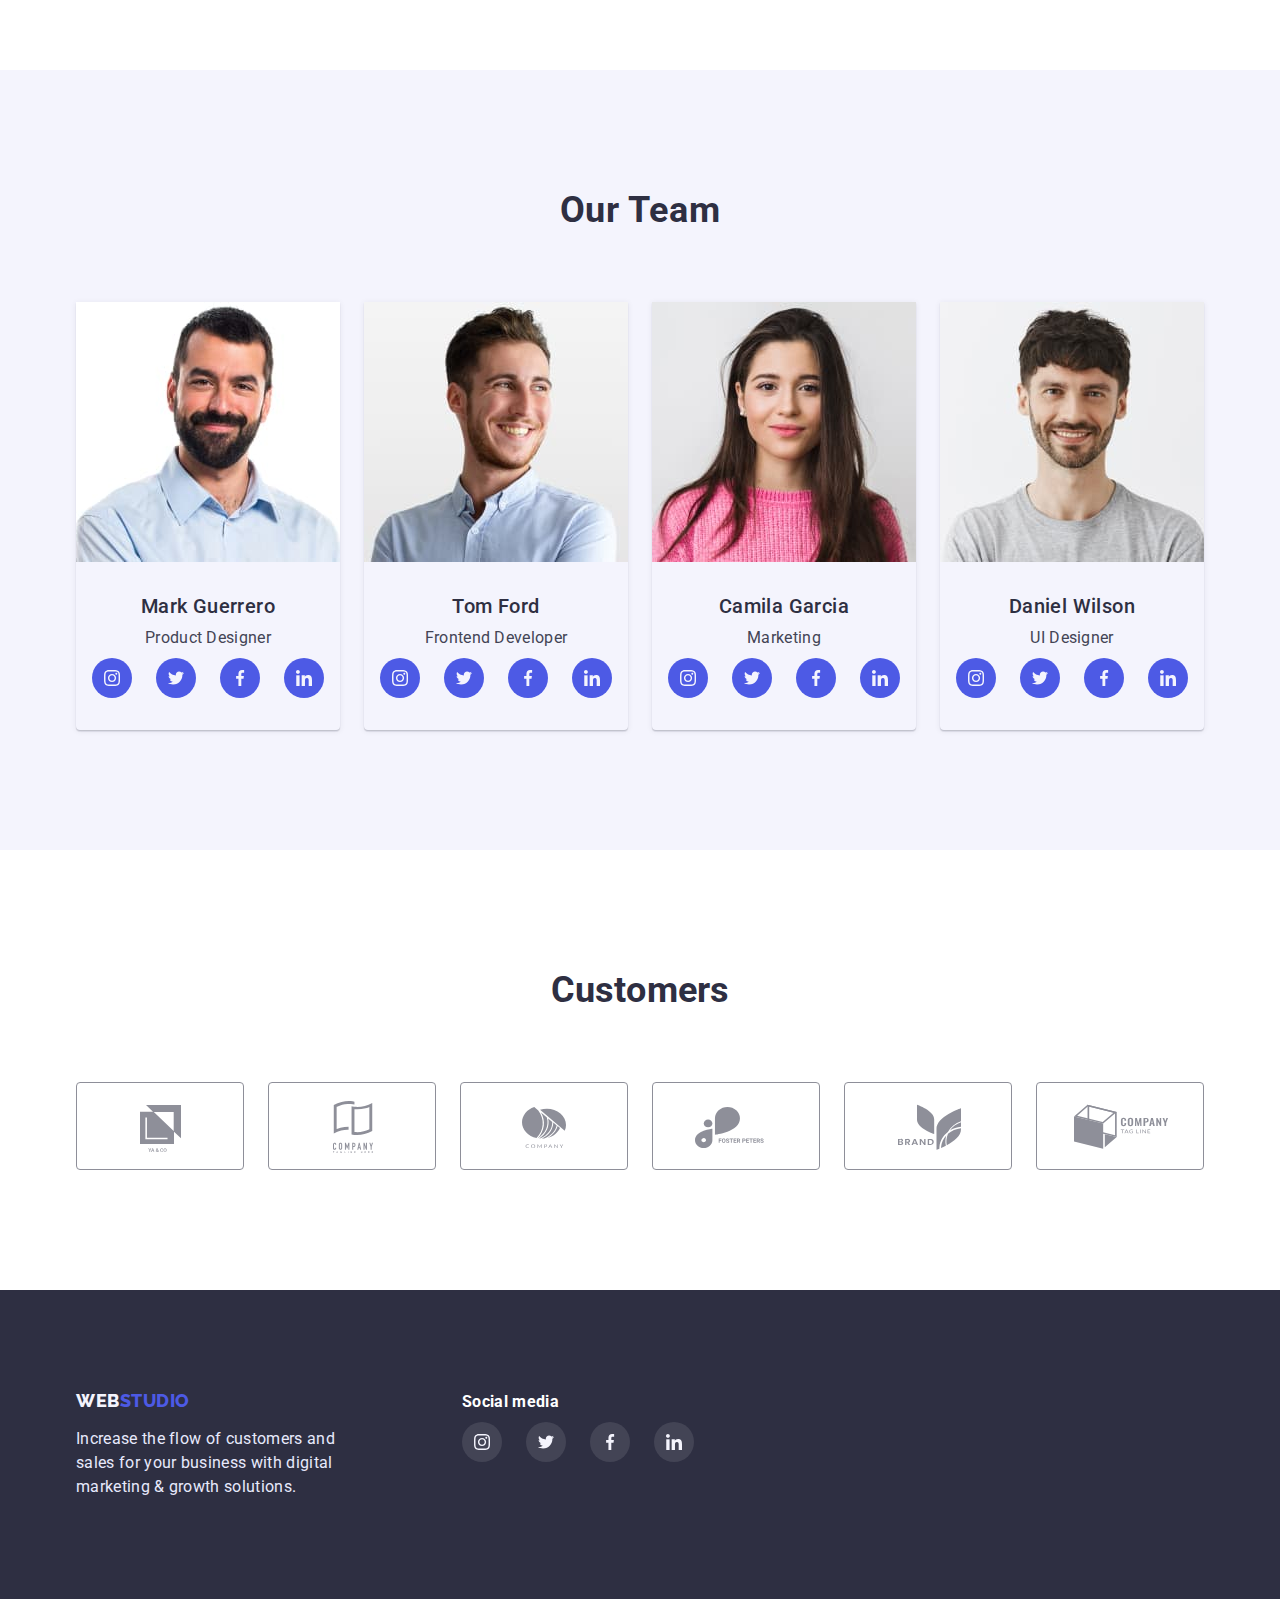
==== commit 9538b29a: "goit-markup-hw-04" ====
--- a/index.html
+++ b/index.html
@@ -57,7 +57,7 @@
             </div>
         </section>
 
-        <section class="section">
+        <section class="section-title">
             <div class="container">
 
                 <!-- <h2>Strategy</h2> -->
@@ -122,7 +122,7 @@
 
             </div>
         </section>
-        <section class="section">
+        <section class="section-photo">
             <div class="container">
                 <div class="photo">
                     <h2 class="about-job"> What are we doing </h2>
@@ -298,7 +298,7 @@
                 </ul>
             </div>
         </section>
-        <section class="section">
+        <section class="section-customers">
             <div class="container">
                 <h2 class="customers-title"> Customers </h2>
                 <ul class="customers-box">
--- a/CSS/style.css
+++ b/CSS/style.css
@@ -8,7 +8,9 @@
     --color-withlight: #ffff;
     --color-pressed: #404bbf;
     --color-border: #E7E9FC;
-    --color-customers-color: #8E8F99;
+    --color-button-footer:#31D0AA;
+    --color-customers-border: #8E8F99;
+   
 }
 
 body {
@@ -46,12 +48,21 @@
     text-decoration: none;
 }*/
 
-.section {
-    padding: 120px 0;
+.section-title {
+    padding-bottom: 120px;
+    padding-top: 120px;
 }
 
 .section-team {
-    padding: 120px 0;
+    padding-bottom: 120px;
+    padding-top: 120px;
+}
+.section-photo {
+    padding-bottom: 120px;
+}
+.section-customers {
+    padding-top: 120px;
+    padding-bottom: 120px;
 }
 
 .container {
@@ -63,6 +74,9 @@
 }
 
 /*header*/
+.header {
+    border: 1px solid var(--color-border);
+}
 
 .logo {
     font-family: Raleway, sans-serif;
@@ -104,7 +118,14 @@
     line-height: 1.5;
     letter-spacing: 0.02em;
 
-
+}
+.navi-row ::after {
+   content: ''; 
+   width: 64px;
+   height: 4px;
+   display: block;
+   border-radius: 4px;
+   color: var(--color-pressed);
 }
 
 .navilinks a:hover {
@@ -160,6 +181,7 @@
 
 
 .hero {
+
     background-color: var(--color-secondary);
     padding-top: 188px;
     padding-bottom: 188px;
@@ -169,7 +191,8 @@
         url(../images/herophoto.jpg);
     background-repeat: no-repeat;
     background-position: center;
-    background-size: cover;
+
+
 
 }
 
@@ -186,6 +209,7 @@
     letter-spacing: 0.04em;
     text-align: center;
     padding: 16px 32px;
+    border: none;
 
 
 }
@@ -221,6 +245,7 @@
     display: flex;
     gap: 24px;
     justify-content: center;
+    flex-basis:calc((100% - 3 * 24px) / 4) ;
 
 }
 
@@ -232,7 +257,7 @@
     justify-content: center;
     align-items: center;
     border-radius: 4px;
-    padding-bottom: 8px;
+    margin-bottom: 8px;
 }
 
 .title.row:not(:last-child) {
@@ -265,7 +290,7 @@
 }
 
 .image-title {
-    flex-basis: calc((100%-2*24px)/3);
+    flex-basis: calc((100%-2 * 24px) / 3);
 
 
 }
@@ -348,6 +373,9 @@
 
 .social-link:hover {
     /* fill: var(--color-pressed); */
+    background-color: var(--color-pressed);
+}
+.social-link:focus {
     background-color: var(--color-pressed);
 }
 
@@ -405,6 +433,7 @@
     font-weight: 800;
     letter-spacing: 0.03em;
     line-height: 1.174;
+    text-transform: uppercase;
 
 }
 
@@ -419,8 +448,9 @@
 
 .footer {
     display: flex;
-    gap: 120px;
-
+}
+.logo-box {
+    margin-right: 120px;
 }
 
 .footer-social-item {
@@ -449,6 +479,9 @@
     align-items: center;
     justify-content: center;
     border-radius: 50%;
+}
+.footer-social-link:hover  {
+background-color: var(--color-button-footer);
 }
 
 .footer-social-list {
@@ -551,22 +584,36 @@
 .customers-row {
     width: 168px;
     height: 88px;
+} 
+
+.customers-link {
+    width: 100%;
+    height: 100%;
     border-radius: 4px;
-    border: 1px solid var(--color-customers-color);
-    display: flex;
-    align-items: center;
-    justify-content: center;
-}
+    border: 1px solid var(--color-customers-border);
+    display: flex;
+    align-items: center;
+    justify-content: center;
+}
+.customers-link:hover,
+.customers-link:focus {
+    border: 1px solid var(--color-pressed);
+
+}
+
+
 .customers-icon {
     width: 104px;
     height: 56px;
-    fill: var(--color-customers-color);
+    fill: var(--color-customers-border);
    
 }
 
-
-
-
+.customers-icon:hover,
+.customers-icon:focus {
+fill: var(--color-pressed);
+
+}
 /*servises section*/
 
 .servises {
@@ -577,9 +624,15 @@
 }
 
 .servises-photo {
+    display: flex;
     flex-basis: calc((100% - 2 * 24px) / 3);
     cursor: pointer;
 
+}
+.servises-photo:hover {
+    box-shadow: 0px 1px 6px rgba(46, 47, 66, 0.08),
+    0px 1px 1px rgba(46, 47, 66, 0.16),
+    0px 2px 1px rgba(46, 47, 66, 0.08);
 }
 
 .servises-items {
@@ -589,10 +642,10 @@
     border-bottom: 1px solid var(--color-border);
     padding: 32px 0 32px 16px;
  
-
-}
-.servises-items:hover {
+}
+
+/*.servises-link:hover  {
     box-shadow: 0px 1px 6px rgba(46, 47, 66, 0.08),
     0px 1px 1px rgba(46, 47, 66, 0.16),
     0px 2px 1px rgba(46, 47, 66, 0.08);
-}+}*/